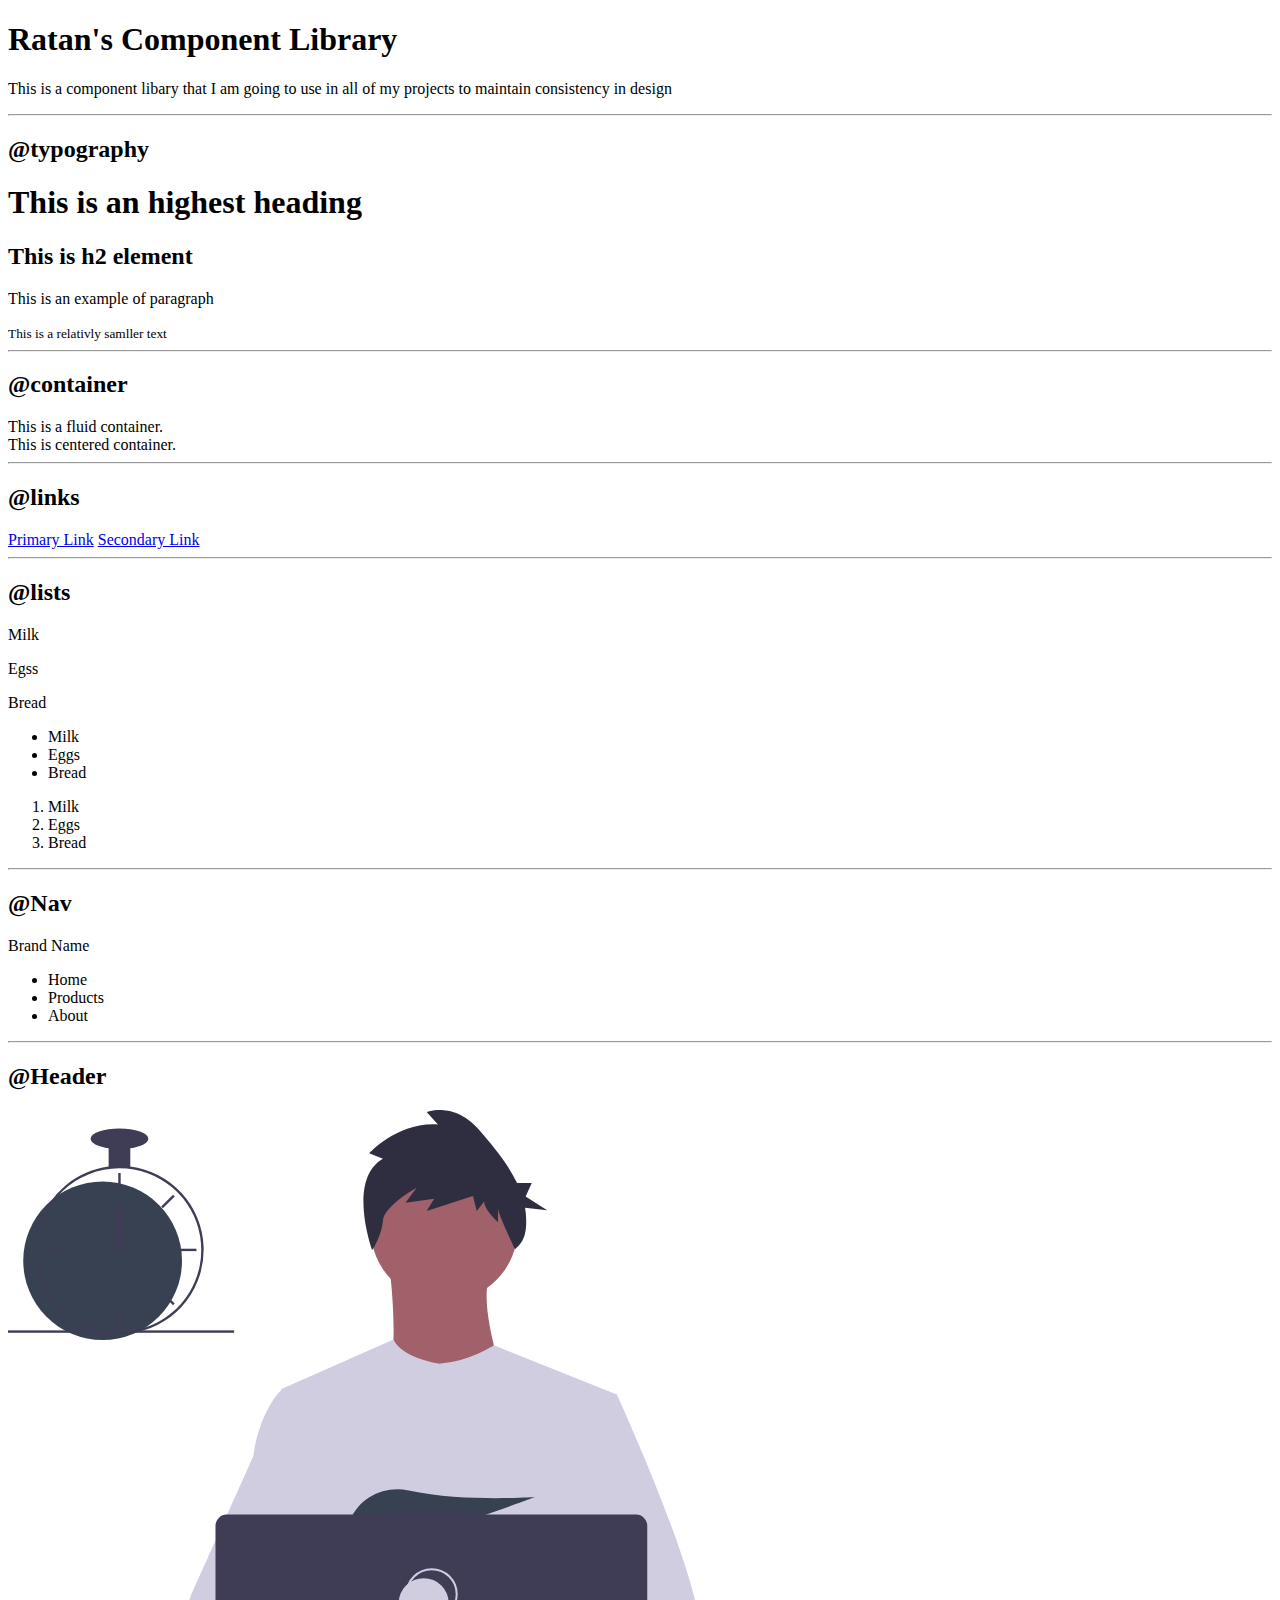
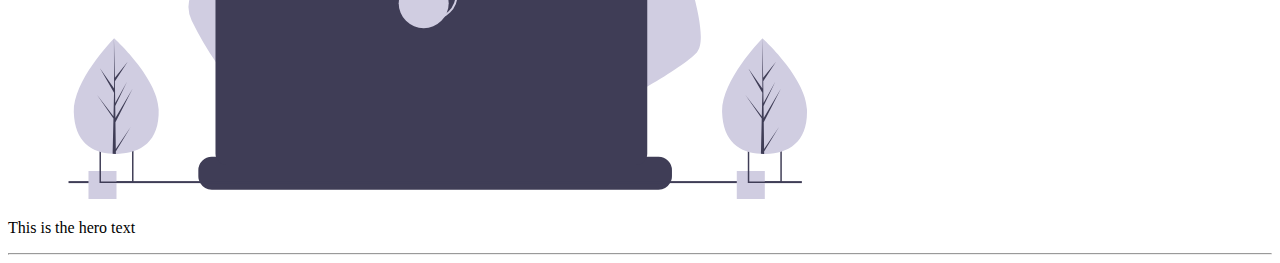
==== index.html @ 5913be29 "add html file" ====
<!DOCTYPE html>
<html lang="en">
  <head>
    <meta charset="UTF-8" />
    <meta http-equiv="X-UA-Compatible" content="IE=edge" />
    <meta name="viewport" content="width=device-width, initial-scale=1.0" />
    <title>Component Library</title>
  </head>
  <body>
    <h1>Ratan's Component Library</h1>
    <p>
      This is a component libary that I am going to use in all of my projects to
      maintain consistency in design
    </p>
    <hr />
    <h2>@typography</h2>
    <h1>This is an highest heading</h1>
    <h2>This is h2 element</h2>
    <p>This is an example of paragraph</p>
    <small>This is a relativly samller text</small>
    <hr />

    <h2>@container</h2>
    <div>This is a fluid container.</div>
    <div>This is centered container.</div>
    <hr />

    <h2>@links</h2>
    <a href="/">Primary Link</a>
    <a href="/">Secondary Link</a>
    <hr />

    <h2>@lists</h2>
    <div>
      <p>Milk</p>
      <p>Egss</p>
      <p>Bread</p>
    </div>
    <ul>
      <li>Milk</li>
      <li>Eggs</li>
      <li>Bread</li>
    </ul>
    <ol>
      <li>Milk</li>
      <li>Eggs</li>
      <li>Bread</li>
    </ol>
    <hr />

    <h2>@Nav</h2>
    <nav>
      <p>Brand Name</p>
      <ul>
        <li>Home</li>
        <li>Products</li>
        <li>About</li>
      </ul>
    </nav>
    <hr />

    <h2>@Header</h2>
    <img src="/images/hero.svg" alt="" />
    <p>This is the hero text</p>
    <hr />
  </body>
</html>
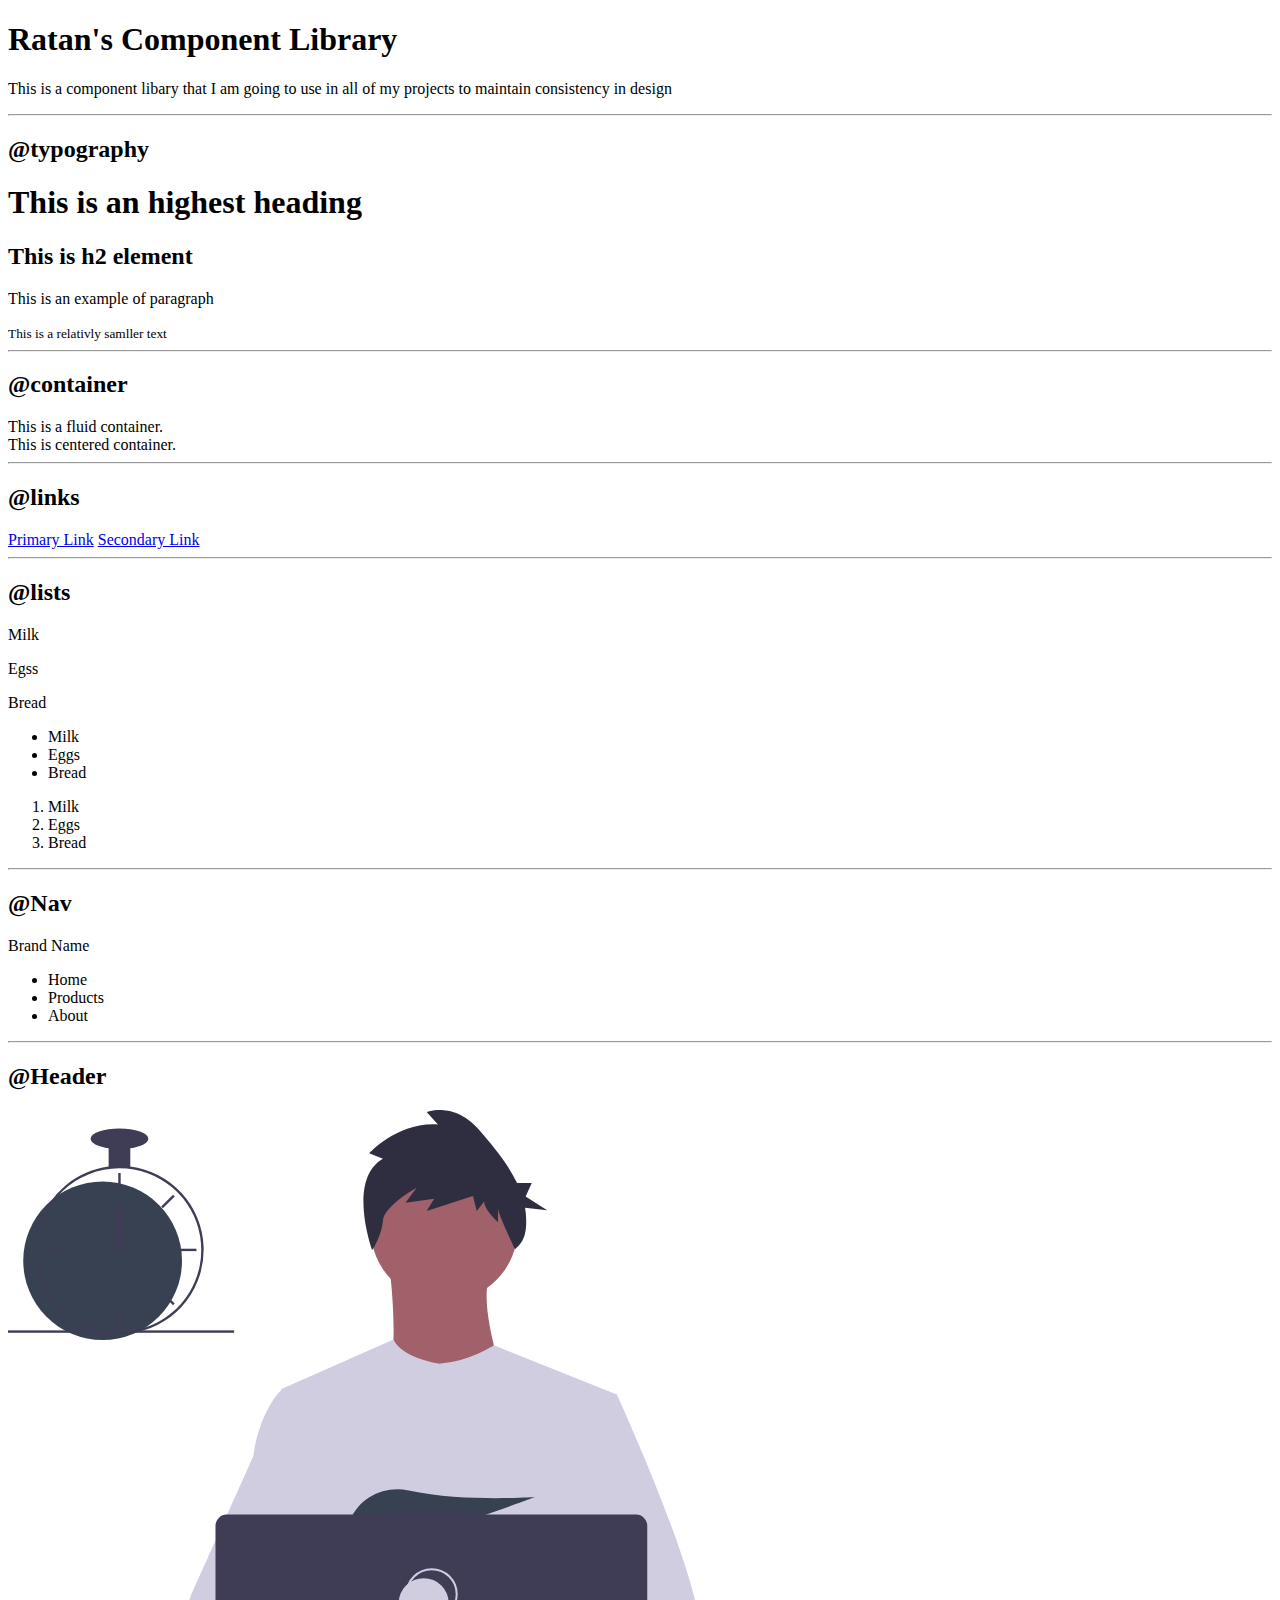
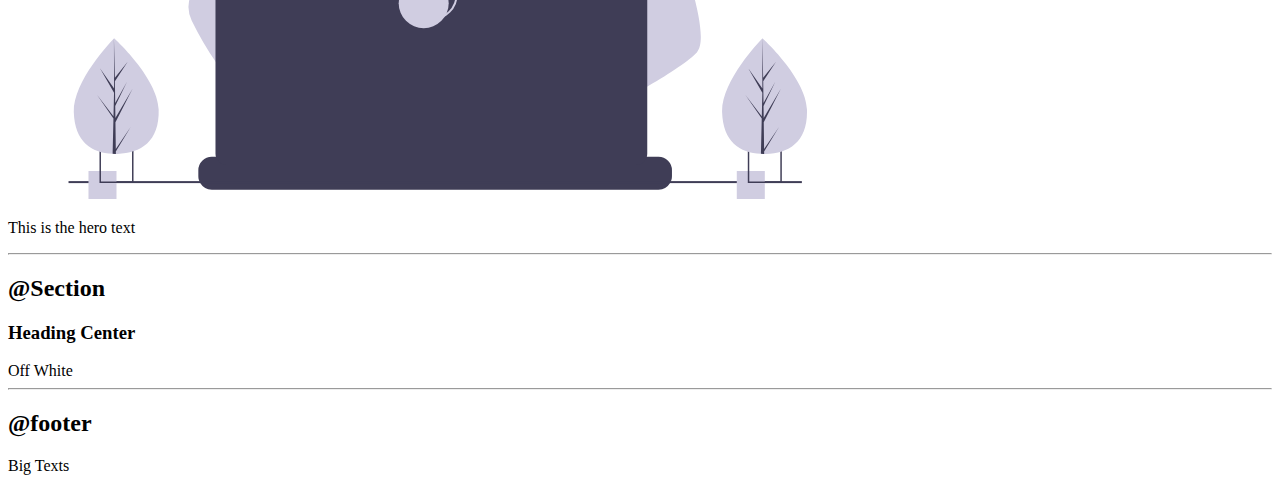
==== commit 9089ed5b: "Update index.html" ====
--- a/index.html
+++ b/index.html
@@ -63,5 +63,17 @@
     <img src="/images/hero.svg" alt="" />
     <p>This is the hero text</p>
     <hr />
+
+    <h2>@Section</h2>
+    <section>
+      <h3>Heading Center</h3>
+    </section>
+    <section>Off White</section>
+    <hr />
+
+    <h2>@footer</h2>
+    <footer>
+      <p>Big Texts</p>
+    </footer>
   </body>
 </html>
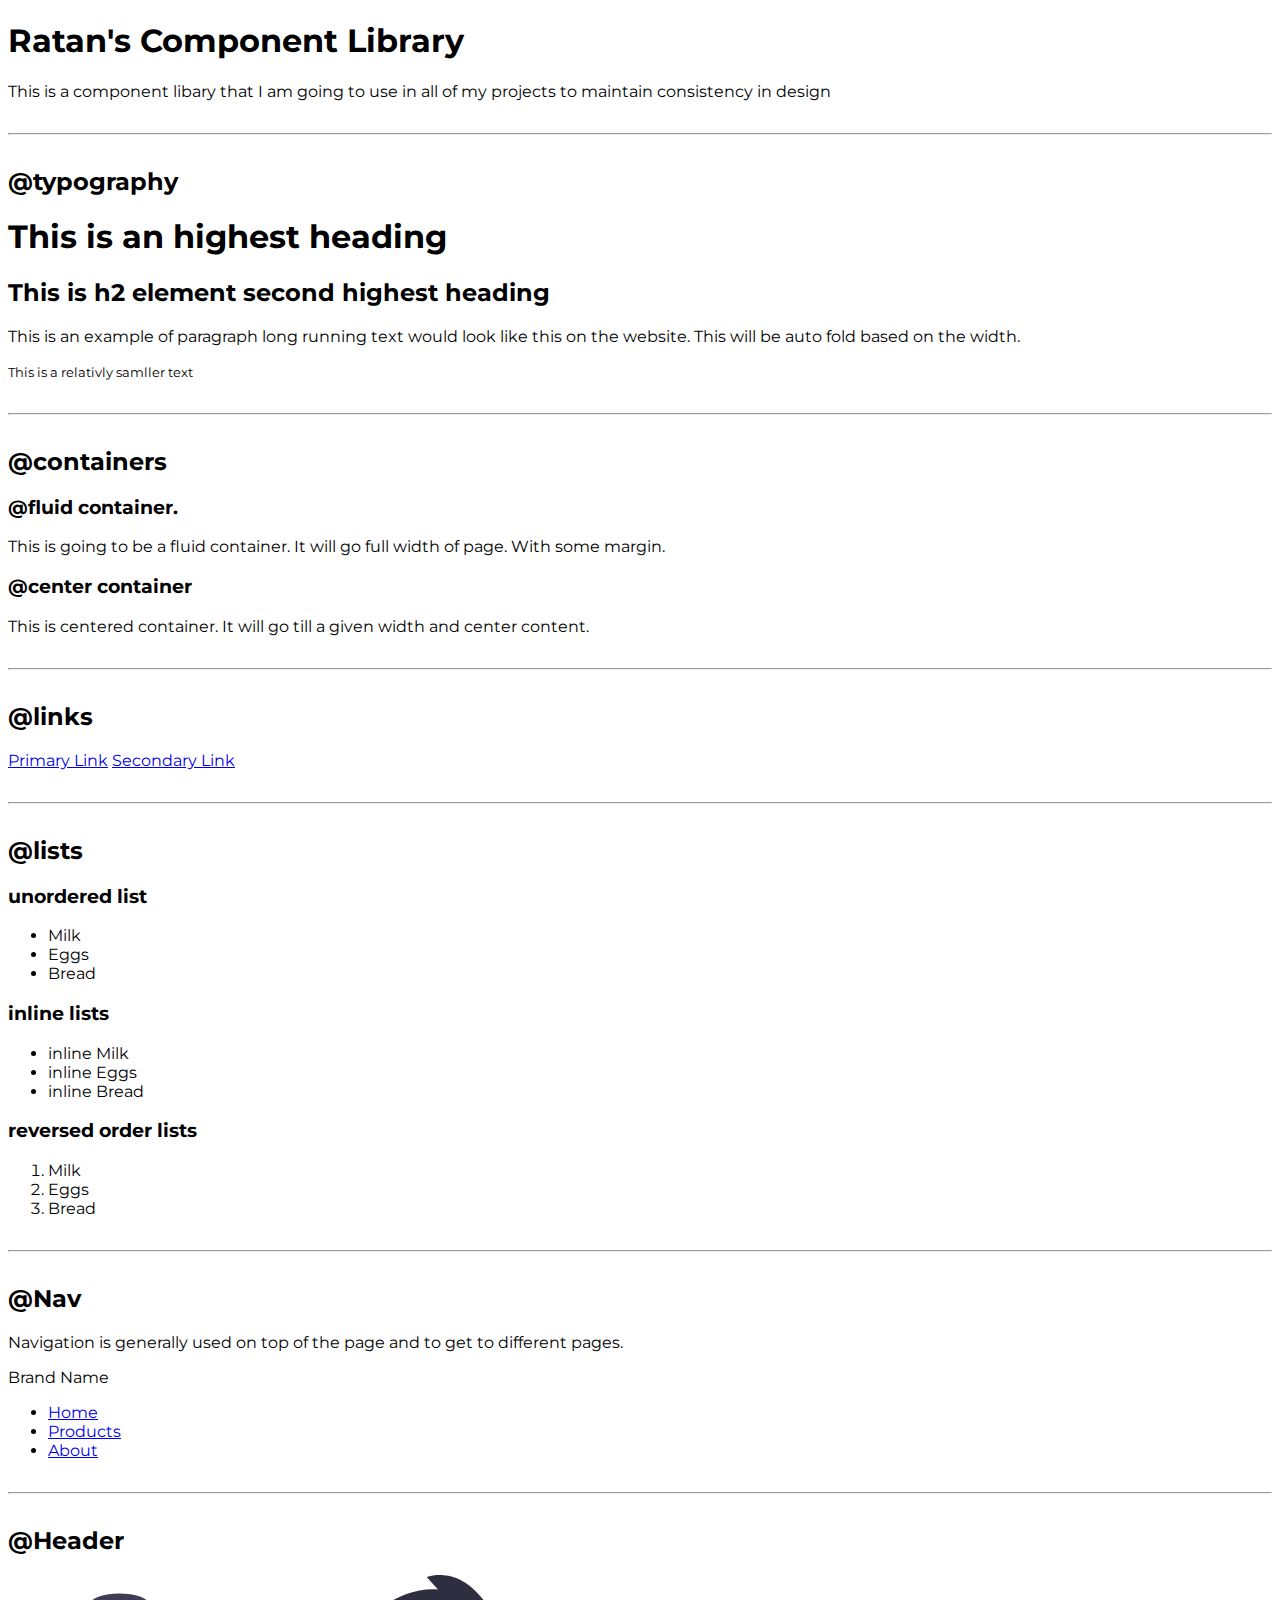
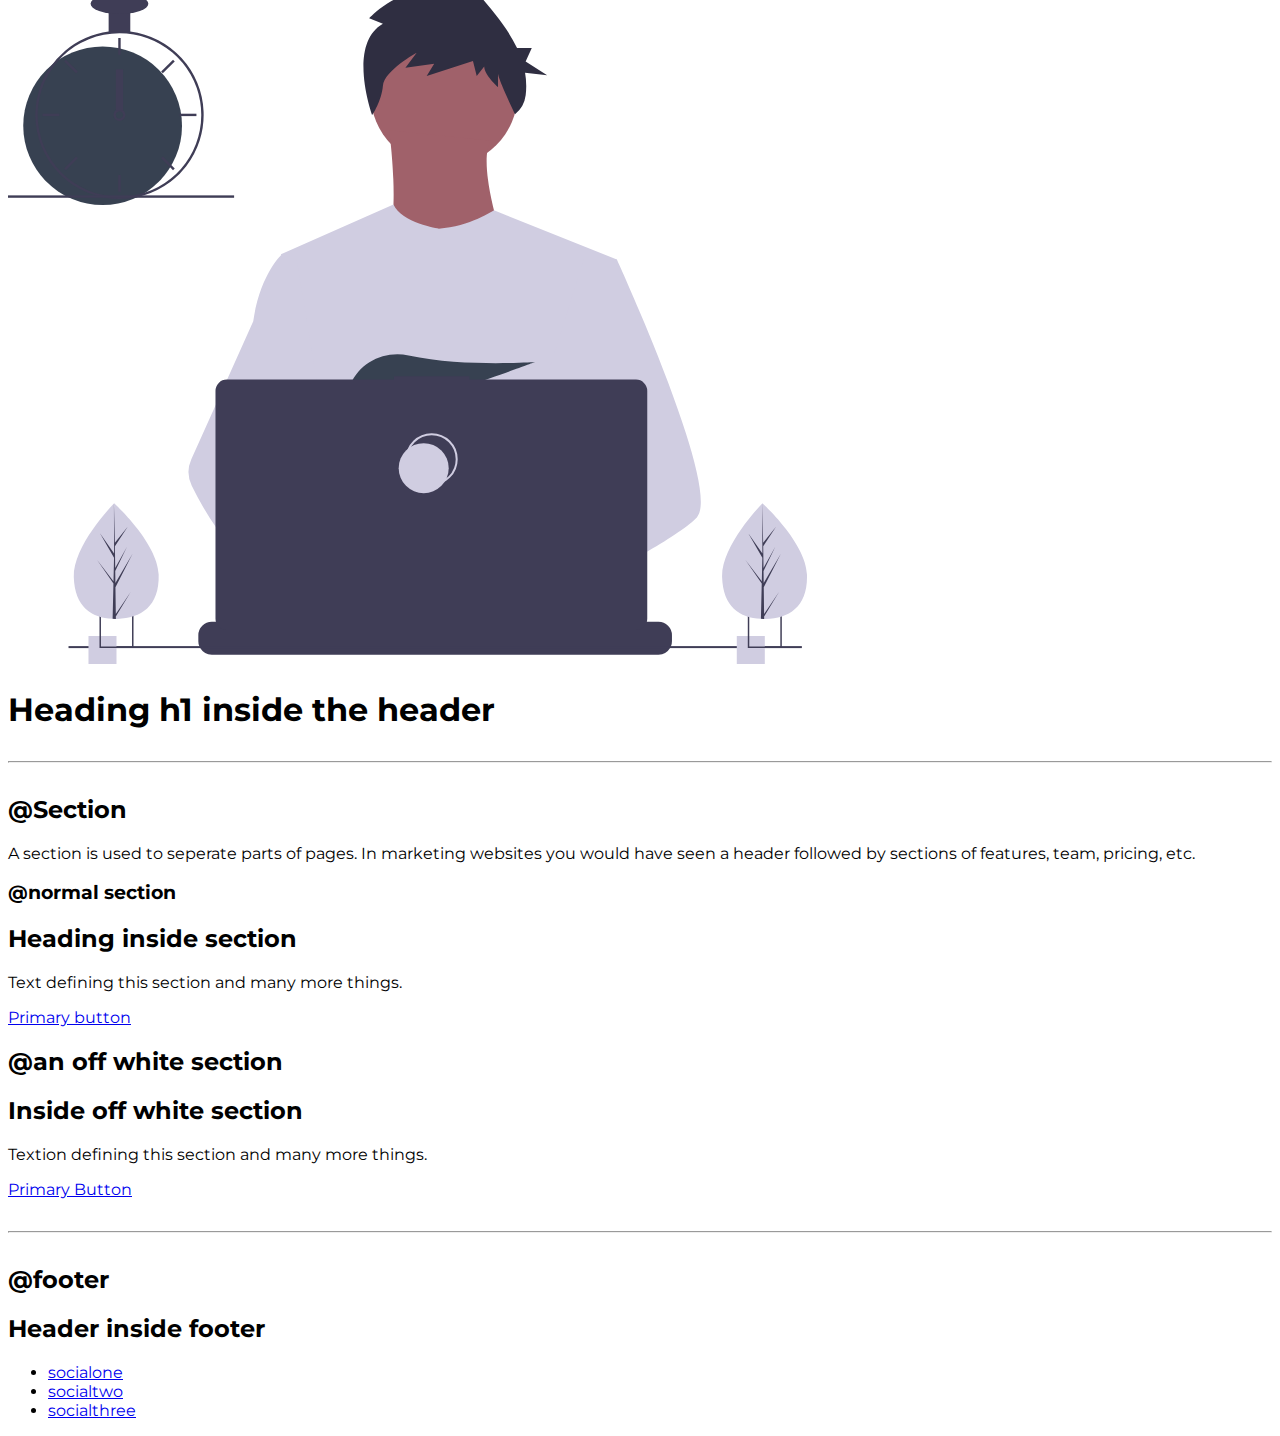
==== commit 93bf3087: "html part done" ====
--- a/index.html
+++ b/index.html
@@ -4,6 +4,7 @@
     <meta charset="UTF-8" />
     <meta http-equiv="X-UA-Compatible" content="IE=edge" />
     <meta name="viewport" content="width=device-width, initial-scale=1.0" />
+    <link rel="stylesheet" href="/styles.css" />
     <title>Component Library</title>
   </head>
   <body>
@@ -15,14 +16,26 @@
     <hr />
     <h2>@typography</h2>
     <h1>This is an highest heading</h1>
-    <h2>This is h2 element</h2>
-    <p>This is an example of paragraph</p>
+    <h2>This is h2 element second highest heading</h2>
+    <p>
+      This is an example of paragraph long running text would look like this on
+      the website. This will be auto fold based on the width.
+    </p>
     <small>This is a relativly samller text</small>
     <hr />
 
-    <h2>@container</h2>
-    <div>This is a fluid container.</div>
-    <div>This is centered container.</div>
+    <h2>@containers</h2>
+    <h3>@fluid container.</h3>
+    <div>
+      This is going to be a fluid container. It will go full width of page. With
+      some margin.
+    </div>
+
+    <h3>@center container</h3>
+    <div>
+      This is centered container. It will go till a given width and center
+      content.
+    </div>
     <hr />
 
     <h2>@links</h2>
@@ -31,16 +44,21 @@
     <hr />
 
     <h2>@lists</h2>
-    <div>
-      <p>Milk</p>
-      <p>Egss</p>
-      <p>Bread</p>
-    </div>
+    <h3>unordered list</h3>
     <ul>
       <li>Milk</li>
       <li>Eggs</li>
       <li>Bread</li>
     </ul>
+
+    <h3>inline lists</h3>
+    <ul>
+      <li>inline Milk</li>
+      <li>inline Eggs</li>
+      <li>inline Bread</li>
+    </ul>
+
+    <h3>reversed order lists</h3>
     <ol>
       <li>Milk</li>
       <li>Eggs</li>
@@ -49,31 +67,51 @@
     <hr />
 
     <h2>@Nav</h2>
+    Navigation is generally used on top of the page and to get to different
+    pages.
     <nav>
       <p>Brand Name</p>
       <ul>
-        <li>Home</li>
-        <li>Products</li>
-        <li>About</li>
+        <li><a href="/">Home</a></li>
+        <li><a href="/">Products</a></li>
+        <li><a href="/">About</a></li>
       </ul>
     </nav>
     <hr />
 
     <h2>@Header</h2>
     <img src="/images/hero.svg" alt="" />
-    <p>This is the hero text</p>
+    <h1>Heading h1 inside the header</h1>
     <hr />
 
     <h2>@Section</h2>
+    <p>
+      A section is used to seperate parts of pages. In marketing websites you
+      would have seen a header followed by sections of features, team, pricing,
+      etc.
+    </p>
+    <h3>@normal section</h3>
     <section>
-      <h3>Heading Center</h3>
+      <h2>Heading inside section</h2>
+      <p>Text defining this section and many more things.</p>
+      <a href="/">Primary button</a>
     </section>
-    <section>Off White</section>
+    <h2>@an off white section</h2>
+    <section>
+      <h2>Inside off white section</h2>
+      <p>Textion defining this section and many more things.</p>
+      <a href="/">Primary Button</a>
+    </section>
     <hr />
 
     <h2>@footer</h2>
     <footer>
-      <p>Big Texts</p>
+      <h2>Header inside footer</h2>
+      <ul>
+        <li><a href="/">socialone</a></li>
+        <li><a href="/">socialtwo</a></li>
+        <li><a href="/">socialthree</a></li>
+      </ul>
     </footer>
   </body>
 </html>
--- a/styles.css
+++ b/styles.css
@@ -0,0 +1,9 @@
+@import url("https://fonts.googleapis.com/css2?family=Montserrat:wght@400;700&display=swap");
+
+body {
+  font-family: "Montserrat", sans-serif;
+}
+
+hr {
+  margin: 2rem 0;
+}
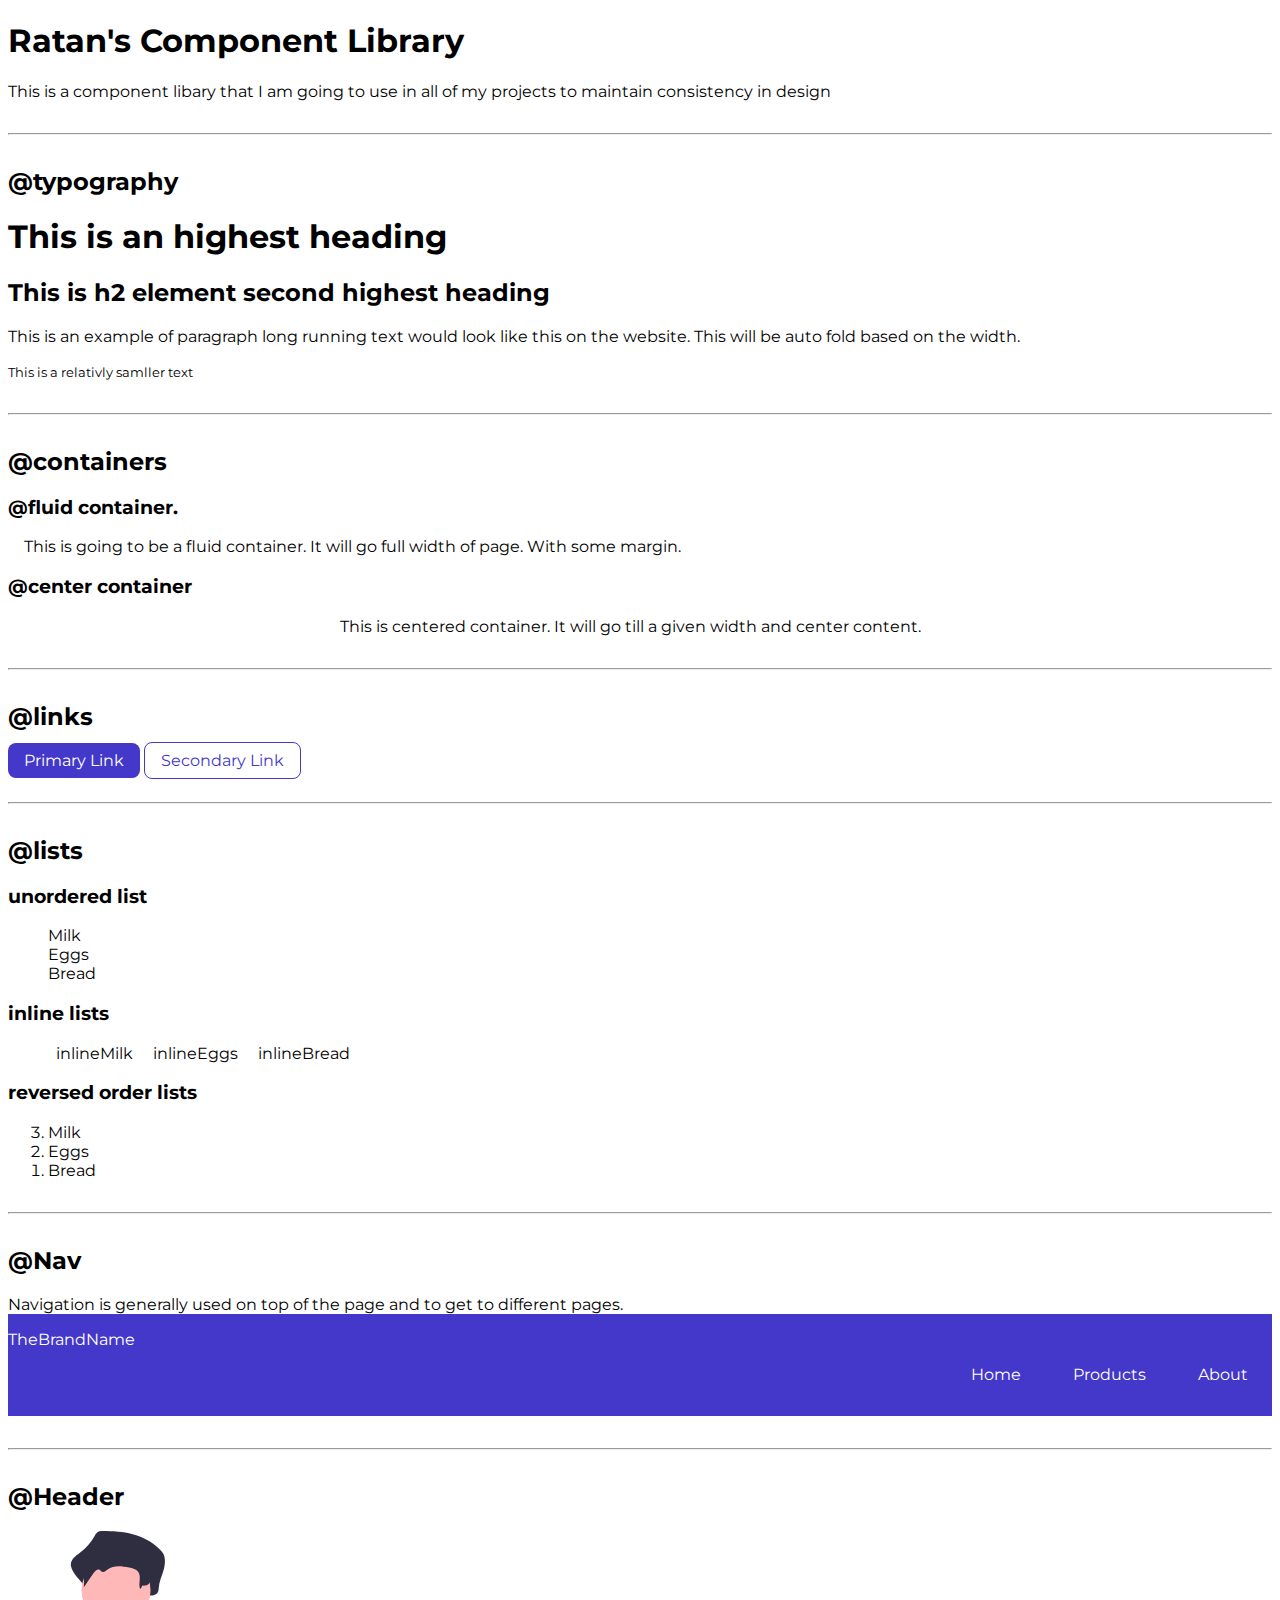
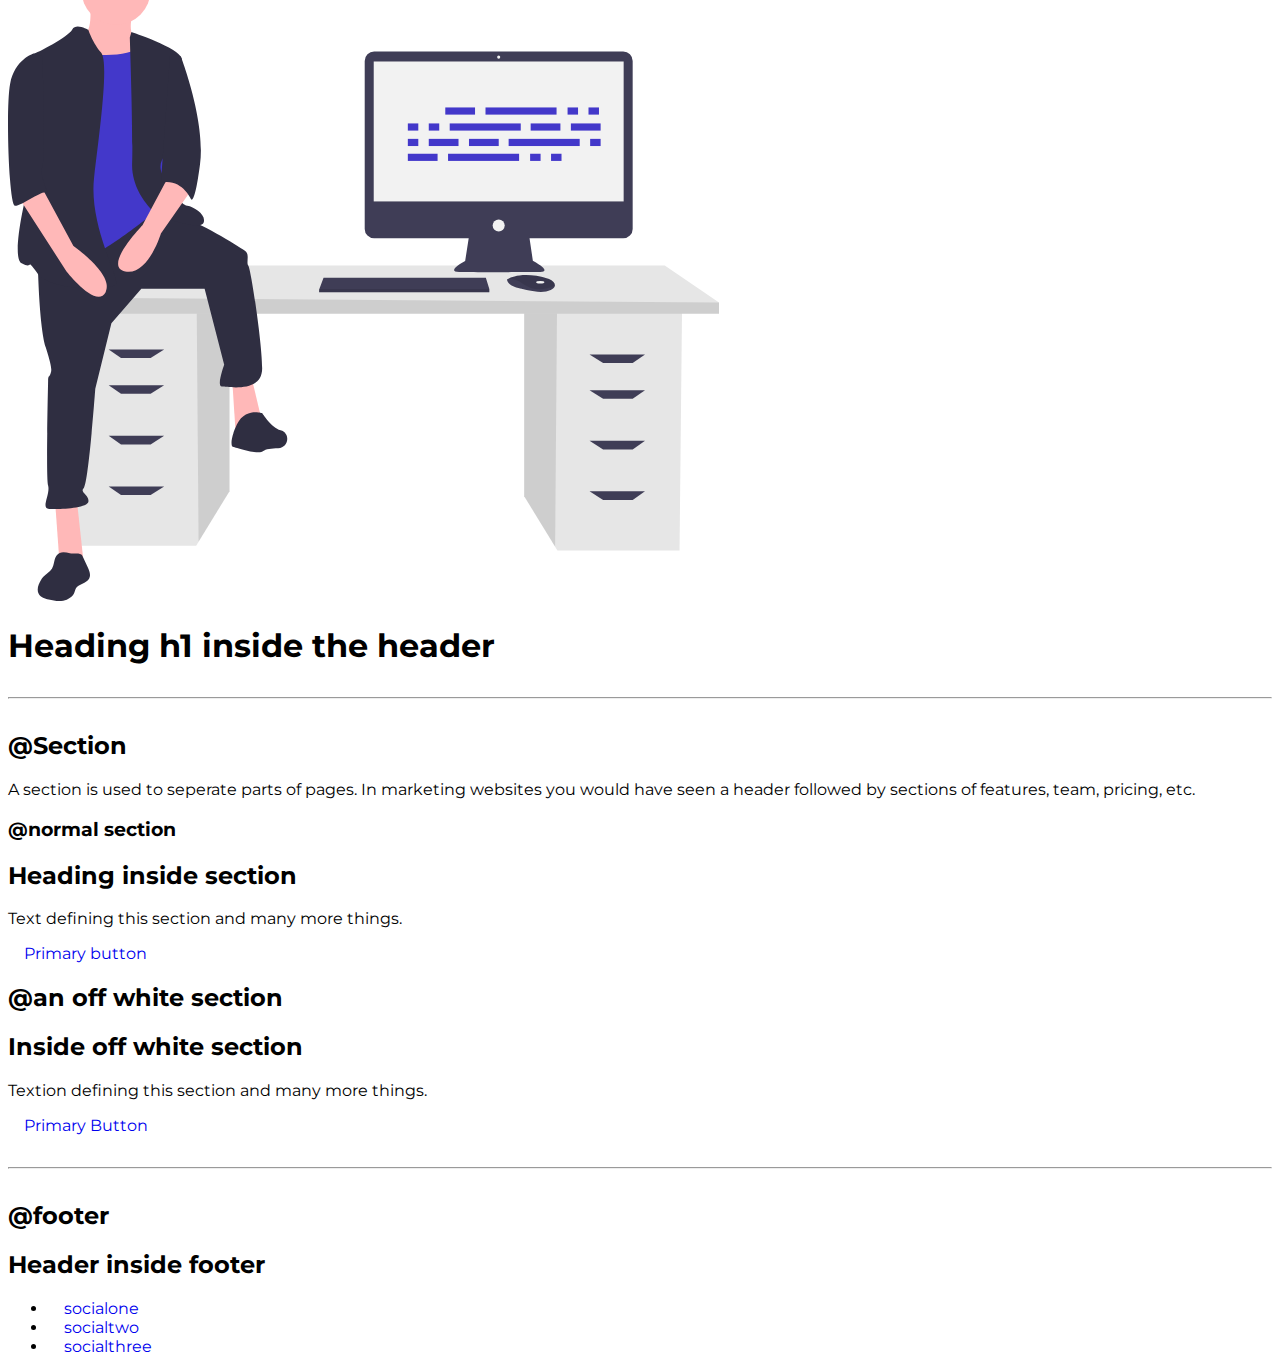
==== commit 054d2381: "make css changes till lists" ====
--- a/index.html
+++ b/index.html
@@ -26,26 +26,26 @@
 
     <h2>@containers</h2>
     <h3>@fluid container.</h3>
-    <div>
+    <div class="container">
       This is going to be a fluid container. It will go full width of page. With
       some margin.
     </div>
 
     <h3>@center container</h3>
-    <div>
+    <div class="container container-center">
       This is centered container. It will go till a given width and center
       content.
     </div>
     <hr />
 
     <h2>@links</h2>
-    <a href="/">Primary Link</a>
-    <a href="/">Secondary Link</a>
+    <a href="/" class="link-primary">Primary Link</a>
+    <a href="/" class="link-secondary">Secondary Link</a>
     <hr />
 
     <h2>@lists</h2>
     <h3>unordered list</h3>
-    <ul>
+    <ul class="list-no-bullet">
       <li>Milk</li>
       <li>Eggs</li>
       <li>Bread</li>
@@ -53,13 +53,13 @@
 
     <h3>inline lists</h3>
     <ul>
-      <li>inline Milk</li>
-      <li>inline Eggs</li>
-      <li>inline Bread</li>
+      <li class="list-item-inline">inlineMilk</li>
+      <li class="list-item-inline">inlineEggs</li>
+      <li class="list-item-inline">inlineBread</li>
     </ul>
 
     <h3>reversed order lists</h3>
-    <ol>
+    <ol reversed>
       <li>Milk</li>
       <li>Eggs</li>
       <li>Bread</li>
@@ -69,12 +69,12 @@
     <h2>@Nav</h2>
     Navigation is generally used on top of the page and to get to different
     pages.
-    <nav>
-      <p>Brand Name</p>
-      <ul>
-        <li><a href="/">Home</a></li>
-        <li><a href="/">Products</a></li>
-        <li><a href="/">About</a></li>
+    <nav class="navigation">
+      <div class="brand">TheBrandName</div>
+      <ul class="navigation-list">
+        <li class="list-item-inline"><a href="/">Home</a></li>
+        <li class="list-item-inline"><a href="/">Products</a></li>
+        <li class="list-item-inline"><a href="/">About</a></li>
       </ul>
     </nav>
     <hr />
--- a/styles.css
+++ b/styles.css
@@ -1,4 +1,8 @@
 @import url("https://fonts.googleapis.com/css2?family=Montserrat:wght@400;700&display=swap");
+
+:root {
+  --primary-color: #4338ca;
+}
 
 body {
   font-family: "Montserrat", sans-serif;
@@ -7,3 +11,55 @@
 hr {
   margin: 2rem 0;
 }
+
+.container {
+  padding: 0 1rem;
+}
+
+.container-center {
+  max-width: 600px;
+  margin: auto;
+}
+
+a {
+  text-decoration: none;
+  padding: 0.5rem 1rem;
+}
+
+.link-primary {
+  background-color: var(--primary-color);
+  color: white;
+  border-radius: 0.5rem;
+}
+
+.link-secondary {
+  border-radius: 0.5rem;
+  color: var(--primary-color);
+  border: 1px solid var(--primary-color);
+}
+
+.list-no-bullet {
+  list-style: none;
+}
+
+.list-item-inline {
+  display: inline;
+  margin: 0 0.5rem;
+}
+
+.navigation {
+  background-color: var(--primary-color);
+  padding: 1rem 0;
+}
+
+.navigation .brand {
+  color: white;
+}
+
+.navigation .list-item-inline a {
+  color: white;
+}
+
+.navigation-list {
+  text-align: right;
+}
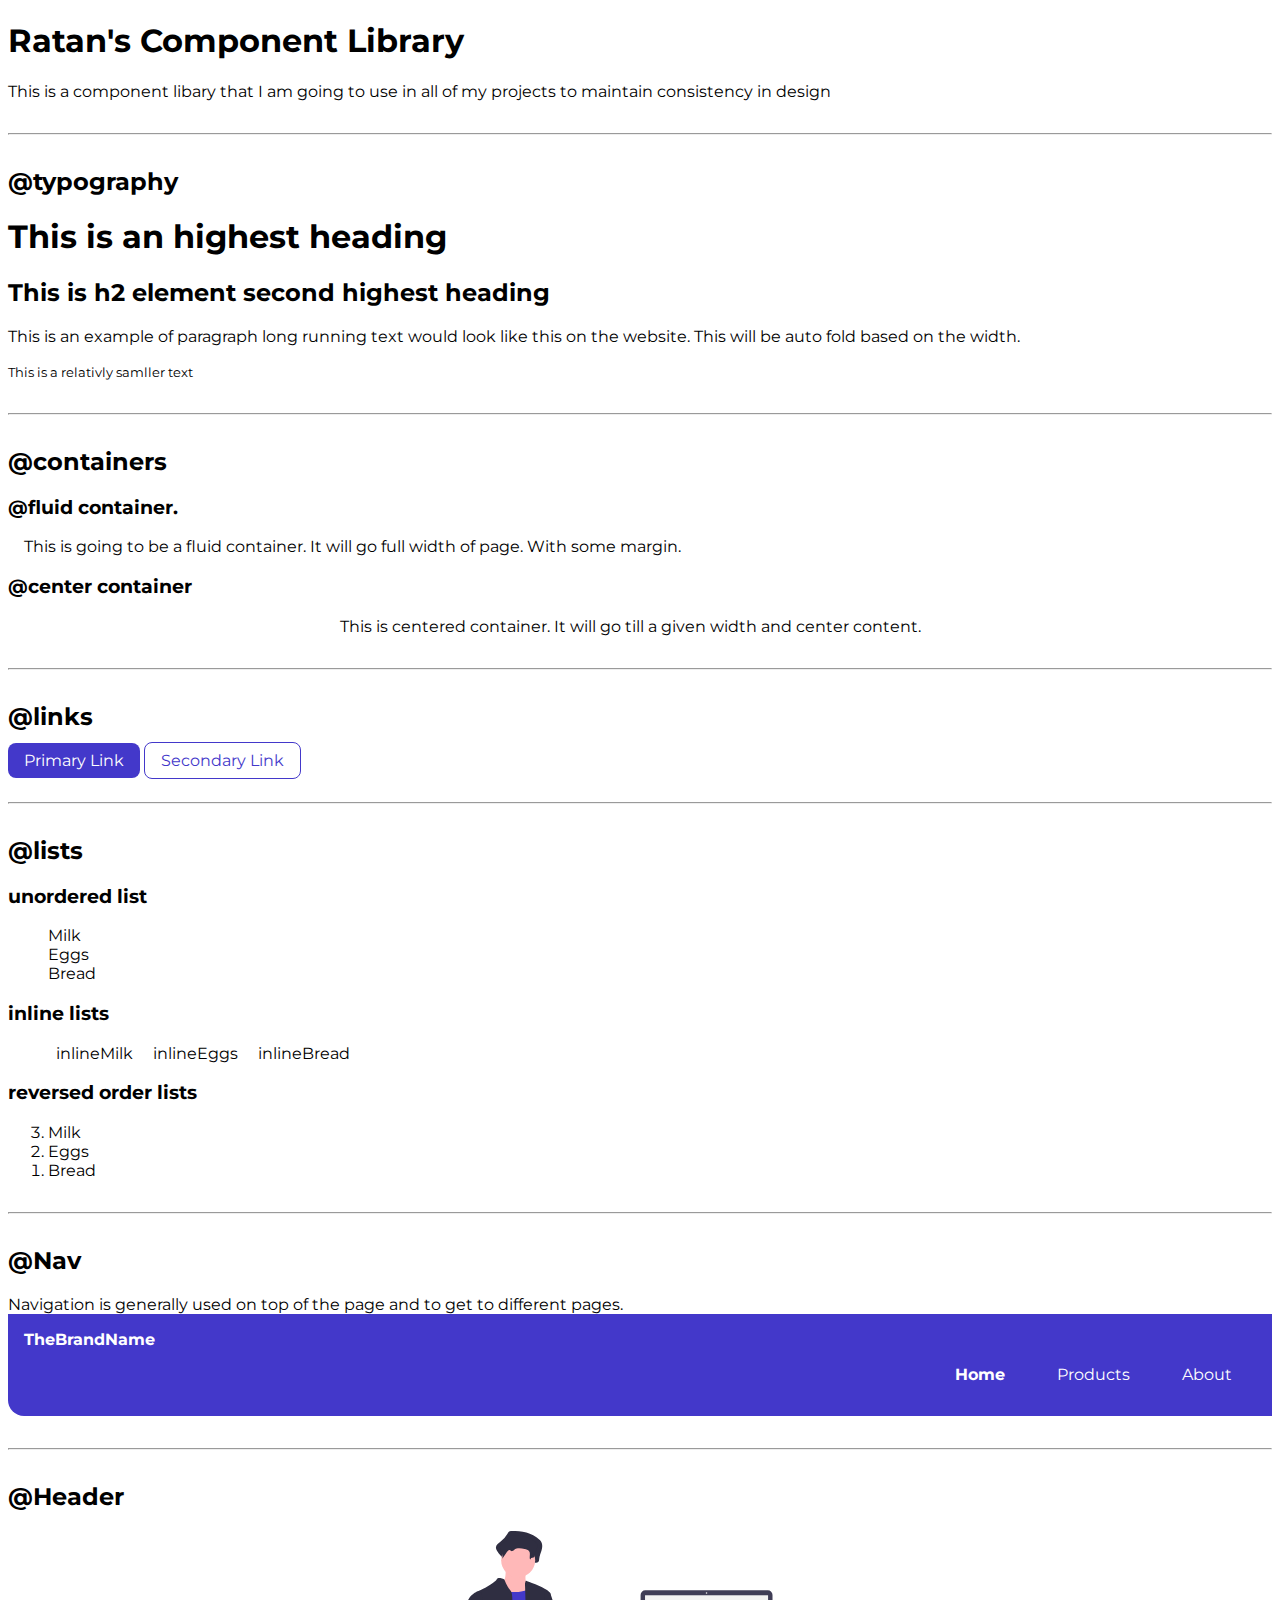
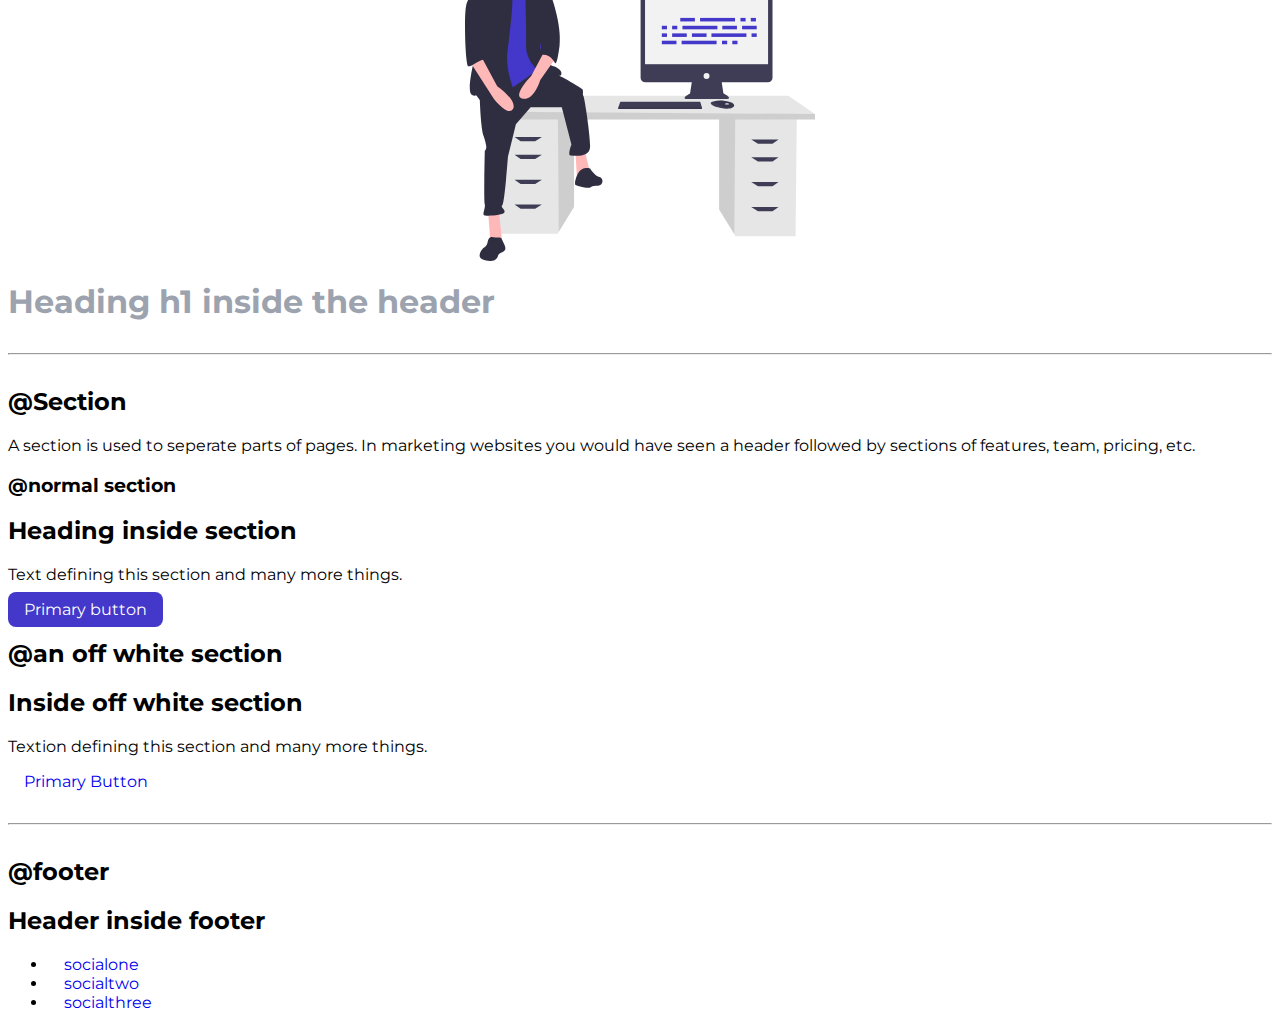
==== commit 431dbe92: "update styles" ====
--- a/index.html
+++ b/index.html
@@ -72,7 +72,7 @@
     <nav class="navigation">
       <div class="brand">TheBrandName</div>
       <ul class="navigation-list">
-        <li class="list-item-inline"><a href="/">Home</a></li>
+        <li class="list-item-inline link-active"><a href="/">Home</a></li>
         <li class="list-item-inline"><a href="/">Products</a></li>
         <li class="list-item-inline"><a href="/">About</a></li>
       </ul>
@@ -80,8 +80,10 @@
     <hr />
 
     <h2>@Header</h2>
-    <img src="/images/hero.svg" alt="" />
-    <h1>Heading h1 inside the header</h1>
+    <div class="hero">
+      <img src="/images/hero.svg" alt="" class="hero" />
+      <h1 class="hero hero-heading">Heading h1 inside the header</h1>
+    </div>
     <hr />
 
     <h2>@Section</h2>
@@ -94,7 +96,7 @@
     <section>
       <h2>Heading inside section</h2>
       <p>Text defining this section and many more things.</p>
-      <a href="/">Primary button</a>
+      <a href="/" class="link-primary">Primary button</a>
     </section>
     <h2>@an off white section</h2>
     <section>
--- a/styles.css
+++ b/styles.css
@@ -2,6 +2,7 @@
 
 :root {
   --primary-color: #4338ca;
+  --dark-gray: #9ca3af;
 }
 
 body {
@@ -47,19 +48,38 @@
   margin: 0 0.5rem;
 }
 
+.link-active {
+  font-weight: bold;
+}
+
 .navigation {
   background-color: var(--primary-color);
-  padding: 1rem 0;
-}
-
-.navigation .brand {
+  padding: 1rem;
   color: white;
+  border-bottom-left-radius: 1rem;
 }
 
 .navigation .list-item-inline a {
   color: white;
 }
 
+.navigation .brand {
+  font-weight: bold;
+}
+
 .navigation-list {
   text-align: right;
 }
+
+.hero {
+  display: block;
+}
+
+.hero img {
+  max-width: 350px;
+  margin: auto;
+}
+
+.hero .hero-heading {
+  color: var(--dark-gray);
+}
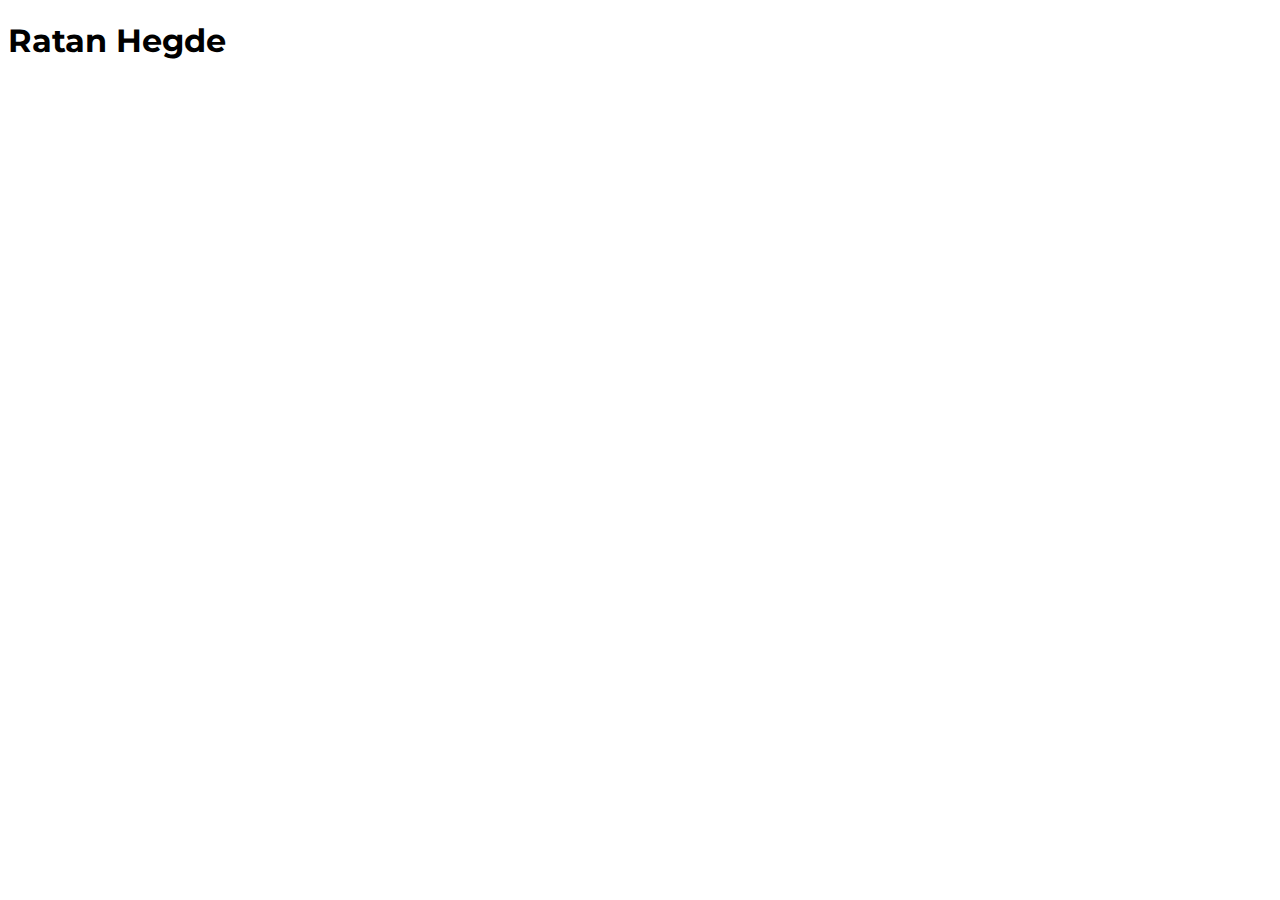
==== commit 3e60c7c9: "complete component library and make new index file" ====
--- a/index.html
+++ b/index.html
@@ -4,116 +4,10 @@
     <meta charset="UTF-8" />
     <meta http-equiv="X-UA-Compatible" content="IE=edge" />
     <meta name="viewport" content="width=device-width, initial-scale=1.0" />
+    <title>Home | Ratan Narayan Hegde</title>
     <link rel="stylesheet" href="/styles.css" />
-    <title>Component Library</title>
   </head>
   <body>
-    <h1>Ratan's Component Library</h1>
-    <p>
-      This is a component libary that I am going to use in all of my projects to
-      maintain consistency in design
-    </p>
-    <hr />
-    <h2>@typography</h2>
-    <h1>This is an highest heading</h1>
-    <h2>This is h2 element second highest heading</h2>
-    <p>
-      This is an example of paragraph long running text would look like this on
-      the website. This will be auto fold based on the width.
-    </p>
-    <small>This is a relativly samller text</small>
-    <hr />
-
-    <h2>@containers</h2>
-    <h3>@fluid container.</h3>
-    <div class="container">
-      This is going to be a fluid container. It will go full width of page. With
-      some margin.
-    </div>
-
-    <h3>@center container</h3>
-    <div class="container container-center">
-      This is centered container. It will go till a given width and center
-      content.
-    </div>
-    <hr />
-
-    <h2>@links</h2>
-    <a href="/" class="link-primary">Primary Link</a>
-    <a href="/" class="link-secondary">Secondary Link</a>
-    <hr />
-
-    <h2>@lists</h2>
-    <h3>unordered list</h3>
-    <ul class="list-no-bullet">
-      <li>Milk</li>
-      <li>Eggs</li>
-      <li>Bread</li>
-    </ul>
-
-    <h3>inline lists</h3>
-    <ul>
-      <li class="list-item-inline">inlineMilk</li>
-      <li class="list-item-inline">inlineEggs</li>
-      <li class="list-item-inline">inlineBread</li>
-    </ul>
-
-    <h3>reversed order lists</h3>
-    <ol reversed>
-      <li>Milk</li>
-      <li>Eggs</li>
-      <li>Bread</li>
-    </ol>
-    <hr />
-
-    <h2>@Nav</h2>
-    Navigation is generally used on top of the page and to get to different
-    pages.
-    <nav class="navigation">
-      <div class="brand">TheBrandName</div>
-      <ul class="navigation-list">
-        <li class="list-item-inline link-active"><a href="/">Home</a></li>
-        <li class="list-item-inline"><a href="/">Products</a></li>
-        <li class="list-item-inline"><a href="/">About</a></li>
-      </ul>
-    </nav>
-    <hr />
-
-    <h2>@Header</h2>
-    <div class="hero">
-      <img src="/images/hero.svg" alt="" class="hero" />
-      <h1 class="hero hero-heading">Heading h1 inside the header</h1>
-    </div>
-    <hr />
-
-    <h2>@Section</h2>
-    <p>
-      A section is used to seperate parts of pages. In marketing websites you
-      would have seen a header followed by sections of features, team, pricing,
-      etc.
-    </p>
-    <h3>@normal section</h3>
-    <section>
-      <h2>Heading inside section</h2>
-      <p>Text defining this section and many more things.</p>
-      <a href="/" class="link-primary">Primary button</a>
-    </section>
-    <h2>@an off white section</h2>
-    <section>
-      <h2>Inside off white section</h2>
-      <p>Textion defining this section and many more things.</p>
-      <a href="/">Primary Button</a>
-    </section>
-    <hr />
-
-    <h2>@footer</h2>
-    <footer>
-      <h2>Header inside footer</h2>
-      <ul>
-        <li><a href="/">socialone</a></li>
-        <li><a href="/">socialtwo</a></li>
-        <li><a href="/">socialthree</a></li>
-      </ul>
-    </footer>
+    <h1>Ratan Hegde</h1>
   </body>
 </html>
--- a/styles.css
+++ b/styles.css
@@ -2,7 +2,8 @@
 
 :root {
   --primary-color: #4338ca;
-  --dark-gray: #9ca3af;
+  --dark-gray: #6b7280;
+  --off-white: #f3f4f6;
 }
 
 body {
@@ -83,3 +84,31 @@
 .hero .hero-heading {
   color: var(--dark-gray);
 }
+
+.section {
+  padding: 2rem 0;
+  text-align: center;
+}
+
+.ow {
+  background-color: var(--off-white);
+}
+
+.footer {
+  background-color: var(--primary-color);
+  padding: 1rem;
+  text-align: center;
+  border-top-right-radius: 1rem;
+}
+
+.footer h3 {
+  color: white;
+}
+
+.footer .list-item-inline a {
+  color: white;
+}
+
+ul {
+  padding-inline-start: 0px;
+}
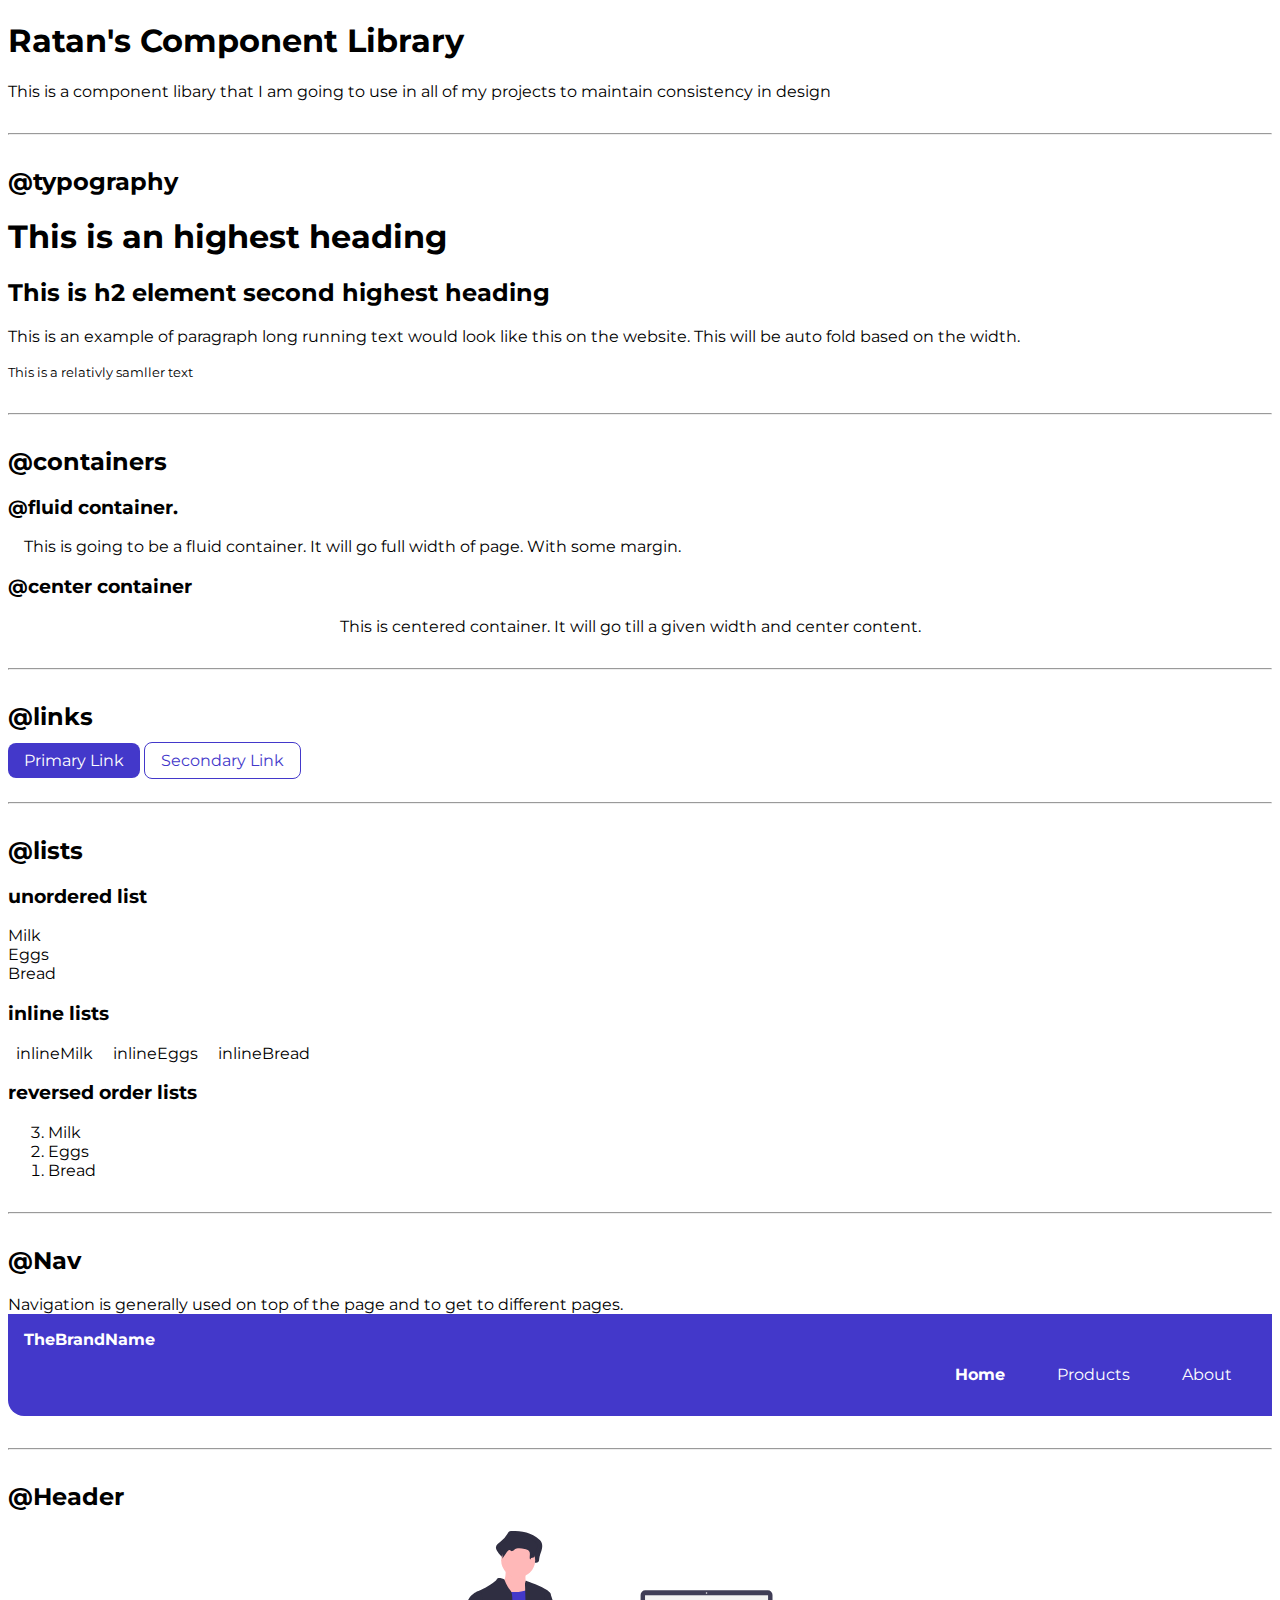
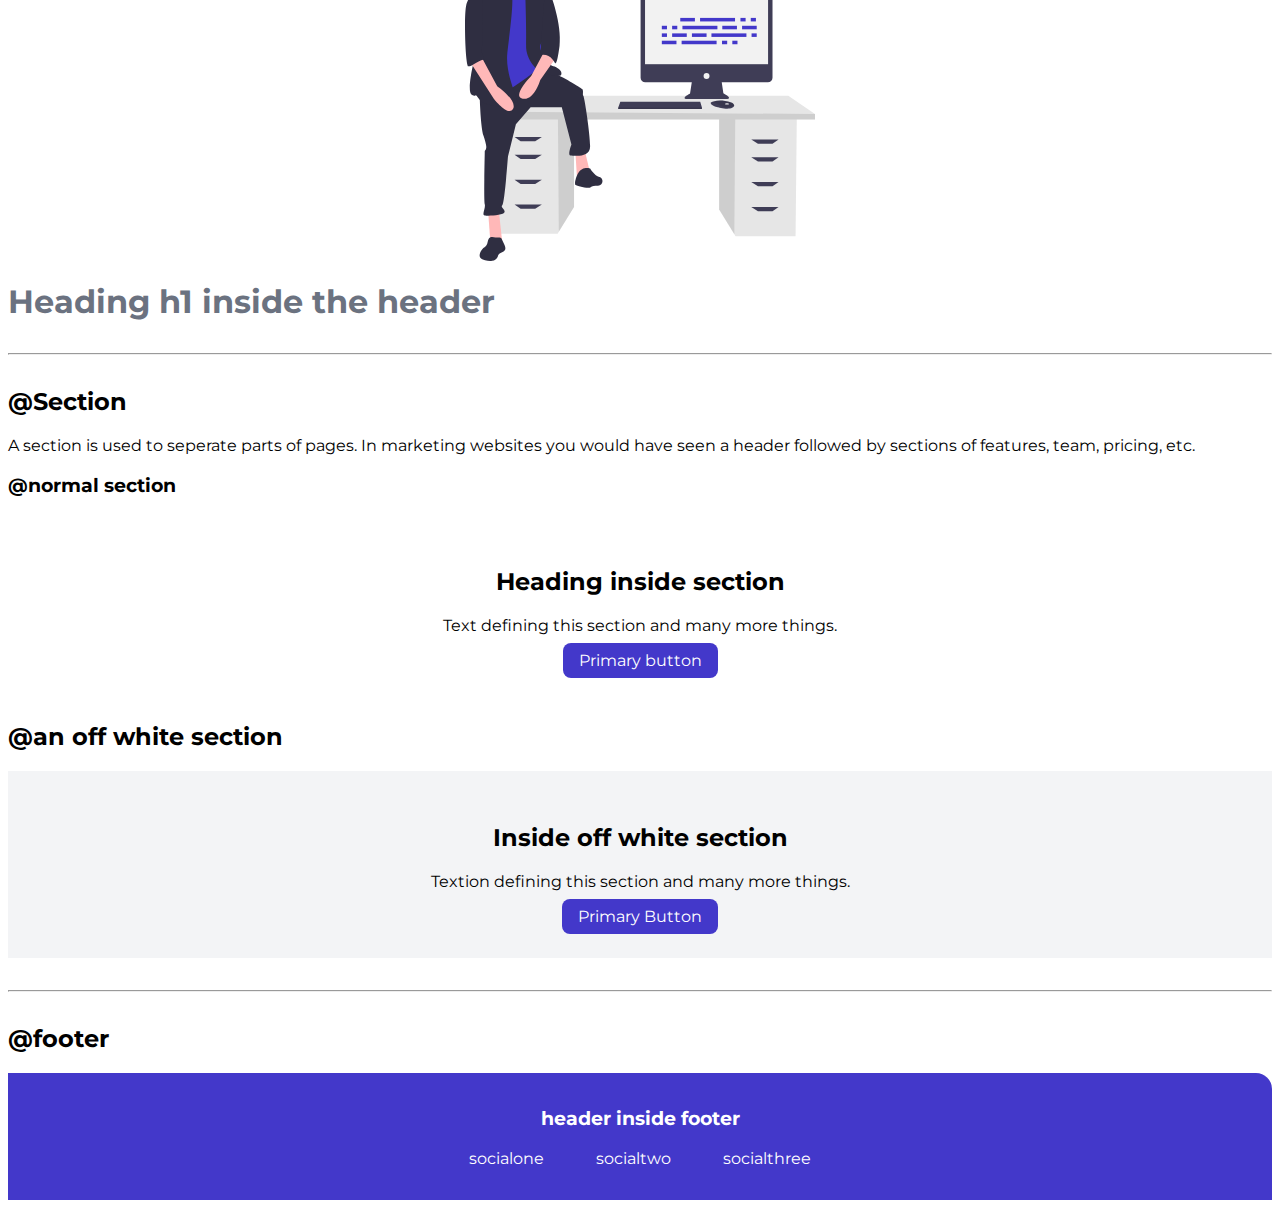
==== commit 65b7760d: "remove site from index and add only components" ====
--- a/index.html
+++ b/index.html
@@ -4,10 +4,116 @@
     <meta charset="UTF-8" />
     <meta http-equiv="X-UA-Compatible" content="IE=edge" />
     <meta name="viewport" content="width=device-width, initial-scale=1.0" />
-    <title>Home | Ratan Narayan Hegde</title>
-    <link rel="stylesheet" href="/styles.css" />
+    <link rel="stylesheet" href="styles.css" />
+    <title>Component Library</title>
   </head>
   <body>
-    <h1>Ratan Hegde</h1>
+    <h1>Ratan's Component Library</h1>
+    <p>
+      This is a component libary that I am going to use in all of my projects to
+      maintain consistency in design
+    </p>
+    <hr />
+    <h2>@typography</h2>
+    <h1>This is an highest heading</h1>
+    <h2>This is h2 element second highest heading</h2>
+    <p>
+      This is an example of paragraph long running text would look like this on
+      the website. This will be auto fold based on the width.
+    </p>
+    <small>This is a relativly samller text</small>
+    <hr />
+
+    <h2>@containers</h2>
+    <h3>@fluid container.</h3>
+    <div class="container">
+      This is going to be a fluid container. It will go full width of page. With
+      some margin.
+    </div>
+
+    <h3>@center container</h3>
+    <div class="container container-center">
+      This is centered container. It will go till a given width and center
+      content.
+    </div>
+    <hr />
+
+    <h2>@links</h2>
+    <a href="/" class="link-primary">Primary Link</a>
+    <a href="/" class="link-secondary">Secondary Link</a>
+    <hr />
+
+    <h2>@lists</h2>
+    <h3>unordered list</h3>
+    <ul class="list-no-bullet">
+      <li>Milk</li>
+      <li>Eggs</li>
+      <li>Bread</li>
+    </ul>
+
+    <h3>inline lists</h3>
+    <ul>
+      <li class="list-item-inline">inlineMilk</li>
+      <li class="list-item-inline">inlineEggs</li>
+      <li class="list-item-inline">inlineBread</li>
+    </ul>
+
+    <h3>reversed order lists</h3>
+    <ol reversed>
+      <li>Milk</li>
+      <li>Eggs</li>
+      <li>Bread</li>
+    </ol>
+    <hr />
+
+    <h2>@Nav</h2>
+    Navigation is generally used on top of the page and to get to different
+    pages.
+    <nav class="navigation">
+      <div class="brand">TheBrandName</div>
+      <ul class="navigation-list">
+        <li class="list-item-inline link-active"><a href="/">Home</a></li>
+        <li class="list-item-inline"><a href="/">Products</a></li>
+        <li class="list-item-inline"><a href="/">About</a></li>
+      </ul>
+    </nav>
+    <hr />
+
+    <h2>@Header</h2>
+    <div class="hero">
+      <img src="/images/hero.svg" alt="" class="hero" />
+      <h1 class="hero hero-heading">Heading h1 inside the header</h1>
+    </div>
+    <hr />
+
+    <h2>@Section</h2>
+    <p>
+      A section is used to seperate parts of pages. In marketing websites you
+      would have seen a header followed by sections of features, team, pricing,
+      etc.
+    </p>
+    <h3>@normal section</h3>
+    <section class="section container">
+      <h2>Heading inside section</h2>
+      <p>Text defining this section and many more things.</p>
+      <a href="/" class="link-primary">Primary button</a>
+    </section>
+    <h2>@an off white section</h2>
+    <section class="section container ow">
+      <h2>Inside off white section</h2>
+      <p>Textion defining this section and many more things.</p>
+      <a href="/" class="link-primary">Primary Button</a>
+    </section>
+    <hr />
+
+    <h2>@footer</h2>
+    <footer class="footer">
+      <h3>header inside footer</h3>
+      <ul class="">
+        <li class="list-item-inline"><a href="/">socialone</a></li>
+        <li class="list-item-inline"><a href="/">socialtwo</a></li>
+        <li class="list-item-inline"><a href="/">socialthree</a></li>
+      </ul>
+    </footer>
   </body>
 </html>
